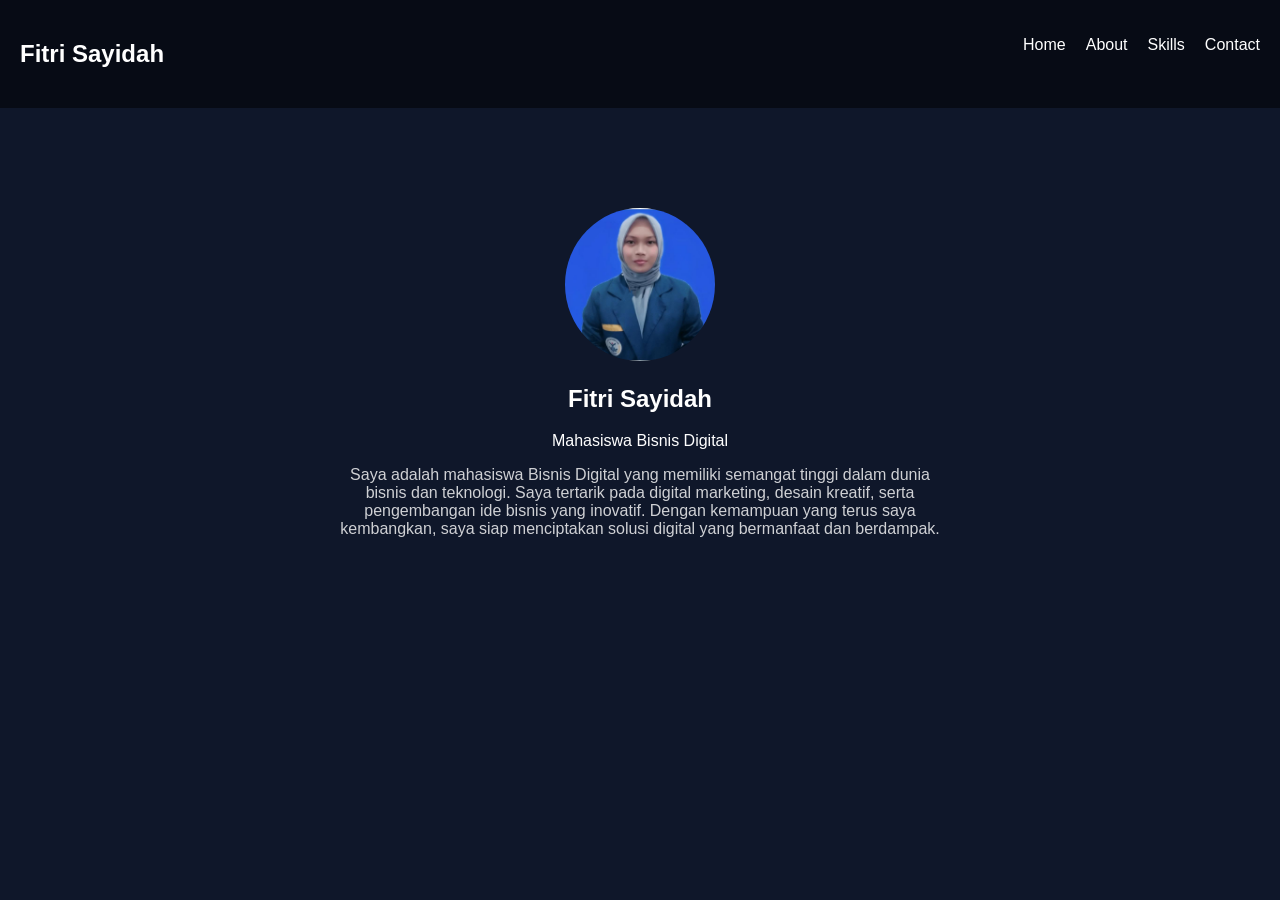
==== index.html @ 91005c99 "Add author description in index.html Added an additional description paragraph about the author." ====
<!DOCTYPE html>
<html lang="id">
<head>
<meta charset="UTF-8">
<title>Home - Fitri</title>
<link rel="stylesheet" href="style.css">
</head>

<body class="fade-in">

<nav>
  <h2>Fitri Sayidah</h2>
  <ul>
    <li><a href="index.html">Home</a></li>
    <li><a href="about.html">About</a></li>
    <li><a href="skills.html">Skills</a></li>
    <li><a href="contact.html">Contact</a></li>
  </ul>
</nav>

<section class="hero">
  <img src="foto1.jpeg">
  <h1>Fitri Sayidah</h1>
  <p>Mahasiswa Bisnis Digital</p>

  <!-- DESKRIPSI TAMBAHAN -->
  <p style="max-width:600px; margin:auto; margin-top:15px; font-size:16px; opacity:0.8;">
    Saya adalah mahasiswa Bisnis Digital yang memiliki semangat tinggi dalam dunia bisnis dan teknologi. 
    Saya tertarik pada digital marketing, desain kreatif, serta pengembangan ide bisnis yang inovatif. 
    Dengan kemampuan yang terus saya kembangkan, saya siap menciptakan solusi digital yang bermanfaat dan berdampak.
  </p>

</section>

</body>
</html>
---- style.css ----
body {
  margin: 0;
  font-family: Arial;
  background: #0f172a;
  color: white;
}

/* NAVBAR */
nav {
  display: flex;
  justify-content: space-between;
  padding: 20px;
  background: rgba(0,0,0,0.5);
}

nav ul {
  display: flex;
  gap: 20px;
  list-style: none;
}

nav a {
  color: white;
  text-decoration: none;
}

nav a:hover {
  color: #60a5fa;
}

/* HERO */
.hero {
  text-align: center;
  padding: 100px;
}

.hero img {
  width: 150px;
  border-radius: 50%;
}

/* CARD */
.card {
  background: rgba(255,255,255,0.05);
  padding: 20px;
  margin: 10px;
  border-radius: 10px;
}

/* ANIMASI HALAMAN */
.fade-in {
  animation: fade 0.8s ease-in;
}

@keyframes fade {
  from {
    opacity: 0;
    transform: translateY(20px);
  }
  to {
    opacity: 1;
    transform: translateY(0);
  }
}
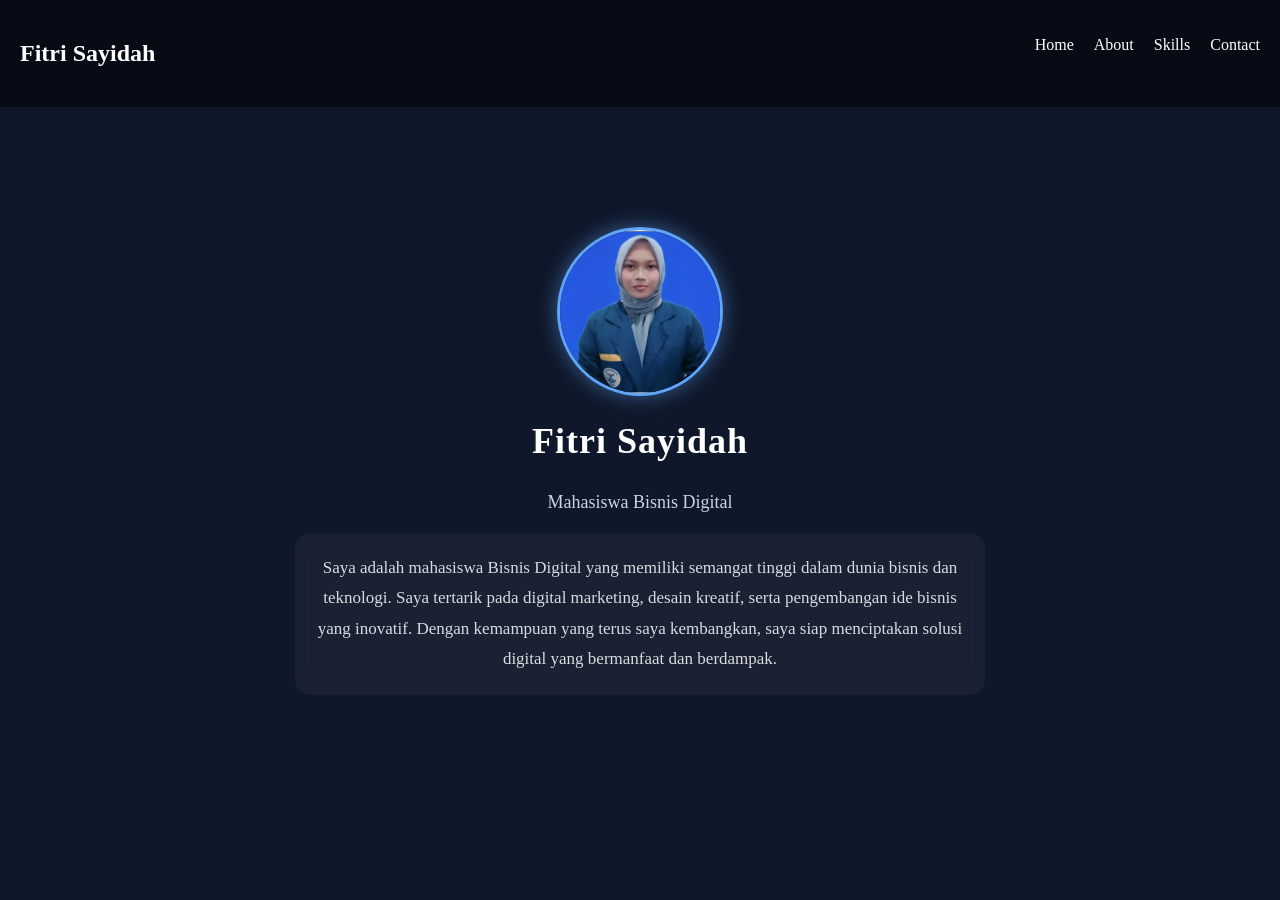
==== commit 2f4ab60c: "Update index.html" ====
--- a/index.html
+++ b/index.html
@@ -3,7 +3,52 @@
 <head>
 <meta charset="UTF-8">
 <title>Home - Fitri</title>
+
 <link rel="stylesheet" href="style.css">
+
+<style>
+body {
+  font-family: "Times New Roman", serif;
+}
+
+/* HERO */
+.hero {
+  text-align: center;
+  padding: 120px 20px;
+}
+
+.hero img {
+  width: 160px;
+  border-radius: 50%;
+  border: 3px solid #60a5fa;
+  box-shadow: 0 0 20px rgba(96,165,250,0.5);
+}
+
+.hero h1 {
+  margin-top: 20px;
+  font-size: 36px;
+  letter-spacing: 1px;
+}
+
+.hero p {
+  font-size: 18px;
+  color: #cbd5e1;
+}
+
+/* DESKRIPSI */
+.desc {
+  max-width: 650px;
+  margin: 20px auto;
+  font-size: 17px;
+  line-height: 1.8;
+  opacity: 0.85;
+  background: rgba(255,255,255,0.05);
+  padding: 20px;
+  border-radius: 15px;
+  backdrop-filter: blur(10px);
+}
+</style>
+
 </head>
 
 <body class="fade-in">
@@ -23,12 +68,12 @@
   <h1>Fitri Sayidah</h1>
   <p>Mahasiswa Bisnis Digital</p>
 
-  <!-- DESKRIPSI TAMBAHAN -->
-  <p style="max-width:600px; margin:auto; margin-top:15px; font-size:16px; opacity:0.8;">
+  <!-- DESKRIPSI -->
+  <div class="desc">
     Saya adalah mahasiswa Bisnis Digital yang memiliki semangat tinggi dalam dunia bisnis dan teknologi. 
     Saya tertarik pada digital marketing, desain kreatif, serta pengembangan ide bisnis yang inovatif. 
     Dengan kemampuan yang terus saya kembangkan, saya siap menciptakan solusi digital yang bermanfaat dan berdampak.
-  </p>
+  </div>
 
 </section>
 
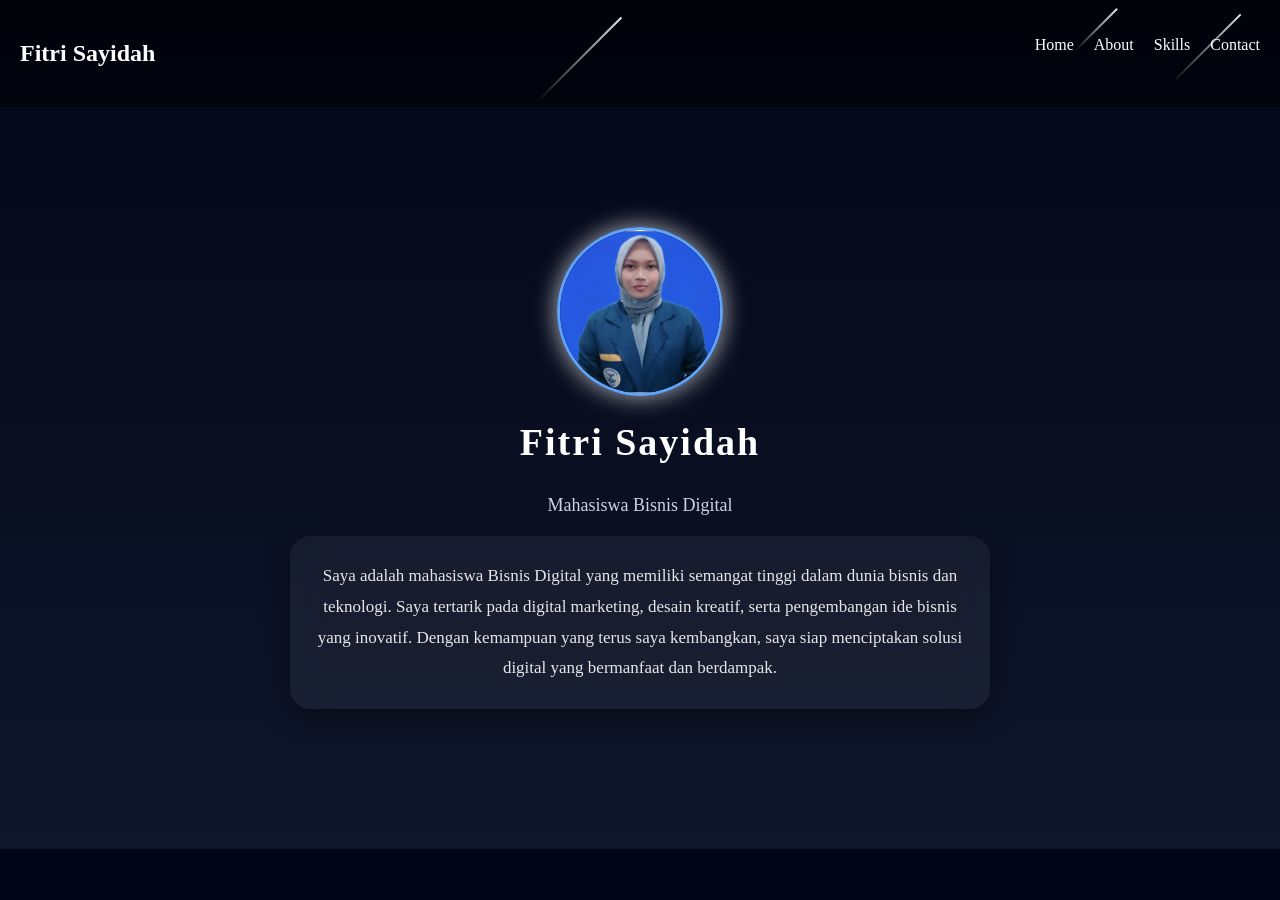
==== commit f399df5f: "Update index.html" ====
--- a/index.html
+++ b/index.html
@@ -9,25 +9,62 @@
 <style>
 body {
   font-family: "Times New Roman", serif;
+  background: linear-gradient(to bottom, #020617, #0f172a);
+  overflow-x: hidden;
+}
+
+/* CONTAINER BINTANG */
+.stars {
+  position: fixed;
+  width: 100%;
+  height: 100%;
+  top: 0;
+  left: 0;
+  pointer-events: none;
+}
+
+/* BINTANG */
+.star {
+  position: absolute;
+  width: 2px;
+  height: 100px;
+  background: linear-gradient(white, transparent);
+  opacity: 0.9;
+  transform: rotate(45deg);
+  animation: fall linear infinite;
+}
+
+/* ANIMASI */
+@keyframes fall {
+  0% {
+    transform: translateY(-100px) translateX(0) rotate(45deg);
+    opacity: 1;
+  }
+  100% {
+    transform: translateY(900px) translateX(300px) rotate(45deg);
+    opacity: 0;
+  }
 }
 
 /* HERO */
 .hero {
   text-align: center;
   padding: 120px 20px;
+  position: relative;
+  z-index: 2;
 }
 
 .hero img {
   width: 160px;
   border-radius: 50%;
   border: 3px solid #60a5fa;
-  box-shadow: 0 0 20px rgba(96,165,250,0.5);
+  box-shadow: 0 0 25px rgba(255,255,255,0.7);
 }
 
 .hero h1 {
   margin-top: 20px;
-  font-size: 36px;
-  letter-spacing: 1px;
+  font-size: 38px;
+  letter-spacing: 2px;
 }
 
 .hero p {
@@ -41,17 +78,21 @@
   margin: 20px auto;
   font-size: 17px;
   line-height: 1.8;
-  opacity: 0.85;
-  background: rgba(255,255,255,0.05);
-  padding: 20px;
-  border-radius: 15px;
-  backdrop-filter: blur(10px);
+  opacity: 0.9;
+  background: rgba(255,255,255,0.06);
+  padding: 25px;
+  border-radius: 20px;
+  backdrop-filter: blur(12px);
+  box-shadow: 0 10px 30px rgba(0,0,0,0.4);
 }
 </style>
 
 </head>
 
 <body class="fade-in">
+
+<!-- BINTANG -->
+<div class="stars" id="stars"></div>
 
 <nav>
   <h2>Fitri Sayidah</h2>
@@ -68,14 +109,41 @@
   <h1>Fitri Sayidah</h1>
   <p>Mahasiswa Bisnis Digital</p>
 
-  <!-- DESKRIPSI -->
   <div class="desc">
     Saya adalah mahasiswa Bisnis Digital yang memiliki semangat tinggi dalam dunia bisnis dan teknologi. 
     Saya tertarik pada digital marketing, desain kreatif, serta pengembangan ide bisnis yang inovatif. 
     Dengan kemampuan yang terus saya kembangkan, saya siap menciptakan solusi digital yang bermanfaat dan berdampak.
   </div>
+</section>
 
-</section>
+<!-- SCRIPT BINTANG RANDOM -->
+<script>
+const starsContainer = document.getElementById("stars");
+
+function createStar() {
+  const star = document.createElement("div");
+  star.classList.add("star");
+
+  // posisi random
+  star.style.left = Math.random() * window.innerWidth + "px";
+
+  // durasi random
+  star.style.animationDuration = (Math.random() * 3 + 2) + "s";
+
+  // ukuran random
+  star.style.height = (Math.random() * 80 + 50) + "px";
+
+  starsContainer.appendChild(star);
+
+  // hapus setelah animasi
+  setTimeout(() => {
+    star.remove();
+  }, 5000);
+}
+
+// buat bintang terus menerus
+setInterval(createStar, 300);
+</script>
 
 </body>
 </html>
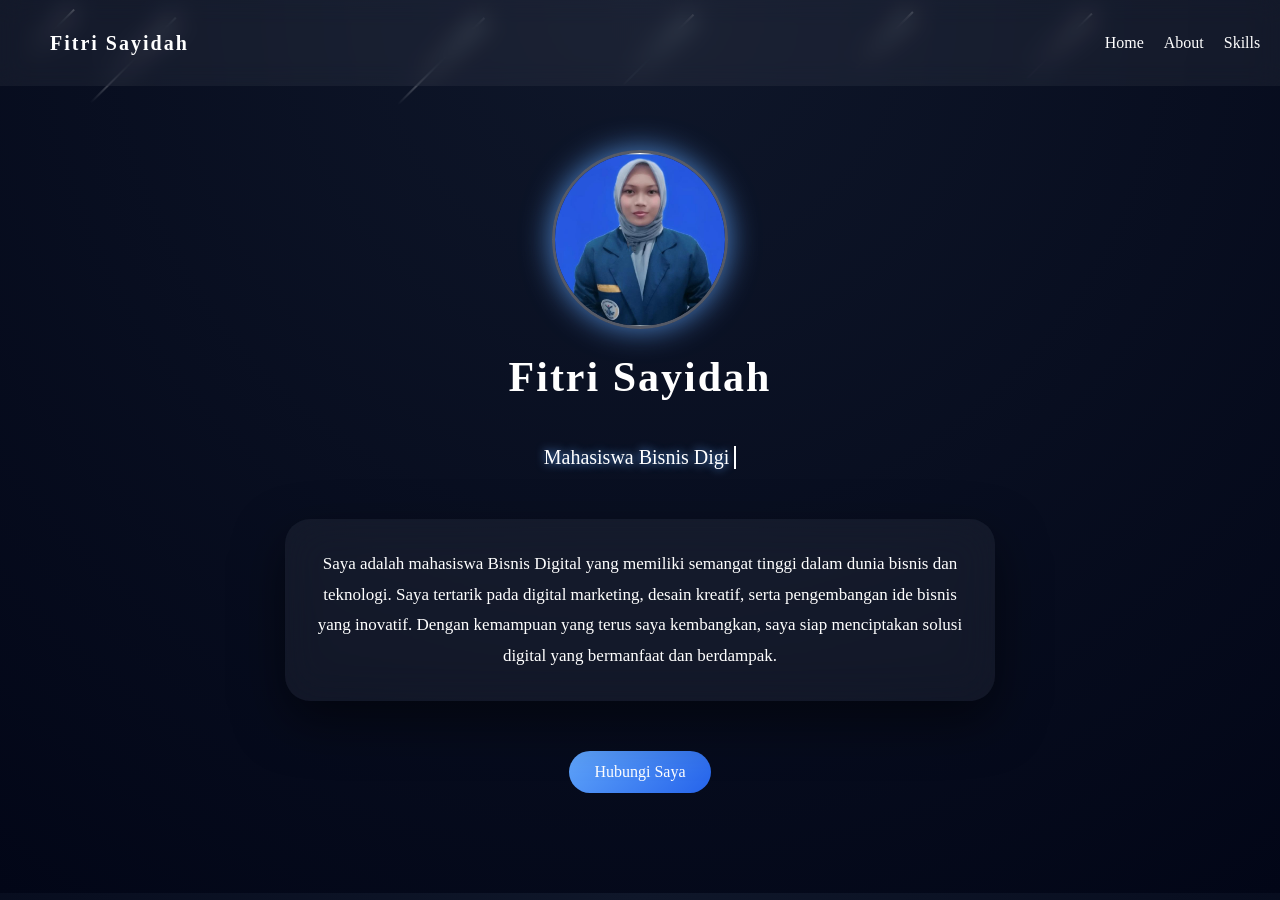
==== commit 54834a1e: "Refactor styles and add typing effect to hero section" ====
--- a/index.html
+++ b/index.html
@@ -9,81 +9,150 @@
 <style>
 body {
   font-family: "Times New Roman", serif;
-  background: linear-gradient(to bottom, #020617, #0f172a);
+  background: radial-gradient(circle at top, #0f172a, #020617);
   overflow-x: hidden;
-}
-
-/* CONTAINER BINTANG */
+  color: white;
+}
+
+/* NAVBAR APPLE STYLE */
+nav {
+  position: fixed;
+  width: 100%;
+  top: 0;
+  left: 0;
+  padding: 15px 50px;
+  display: flex;
+  justify-content: space-between;
+  align-items: center;
+  background: rgba(255,255,255,0.05);
+  backdrop-filter: blur(12px);
+  z-index: 999;
+}
+
+nav h2 {
+  font-size: 20px;
+  letter-spacing: 2px;
+}
+
+nav ul {
+  display: flex;
+  gap: 20px;
+  list-style: none;
+}
+
+nav a {
+  color: white;
+  text-decoration: none;
+  transition: 0.3s;
+}
+
+nav a:hover {
+  color: #60a5fa;
+}
+
+/* BINTANG */
 .stars {
   position: fixed;
   width: 100%;
   height: 100%;
-  top: 0;
-  left: 0;
   pointer-events: none;
 }
 
-/* BINTANG */
 .star {
   position: absolute;
   width: 2px;
   height: 100px;
   background: linear-gradient(white, transparent);
-  opacity: 0.9;
   transform: rotate(45deg);
   animation: fall linear infinite;
 }
 
-/* ANIMASI */
 @keyframes fall {
-  0% {
-    transform: translateY(-100px) translateX(0) rotate(45deg);
-    opacity: 1;
-  }
-  100% {
-    transform: translateY(900px) translateX(300px) rotate(45deg);
-    opacity: 0;
-  }
+  0% { transform: translateY(-100px) translateX(0) rotate(45deg); opacity:1;}
+  100% { transform: translateY(900px) translateX(300px) rotate(45deg); opacity:0;}
 }
 
 /* HERO */
 .hero {
   text-align: center;
-  padding: 120px 20px;
-  position: relative;
-  z-index: 2;
+  padding-top: 150px;
 }
 
 .hero img {
-  width: 160px;
+  width: 170px;
   border-radius: 50%;
-  border: 3px solid #60a5fa;
-  box-shadow: 0 0 25px rgba(255,255,255,0.7);
+  border: 3px solid rgba(255,255,255,0.3);
+  box-shadow: 0 0 30px rgba(96,165,250,0.8);
+  transition: 0.4s;
+}
+
+.hero img:hover {
+  transform: scale(1.05);
 }
 
 .hero h1 {
   margin-top: 20px;
-  font-size: 38px;
+  font-size: 42px;
   letter-spacing: 2px;
 }
 
-.hero p {
-  font-size: 18px;
-  color: #cbd5e1;
-}
-
-/* DESKRIPSI */
+/* TEXT KETIK */
+#typing {
+  font-size: 20px;
+  margin-top: 10px;
+  border-right: 2px solid white;
+  display: inline-block;
+  padding-right: 5px;
+  animation: blink 0.7s infinite;
+  text-shadow: 0 0 10px #60a5fa;
+}
+
+@keyframes blink {
+  50% { border-color: transparent; }
+}
+
+/* DESKRIPSI GLASS */
 .desc {
   max-width: 650px;
-  margin: 20px auto;
+  margin: 30px auto;
   font-size: 17px;
   line-height: 1.8;
-  opacity: 0.9;
-  background: rgba(255,255,255,0.06);
-  padding: 25px;
-  border-radius: 20px;
-  backdrop-filter: blur(12px);
-  box-shadow: 0 10px 30px rgba(0,0,0,0.4);
+  background: rgba(255,255,255,0.05);
+  padding: 30px;
+  border-radius: 25px;
+  backdrop-filter: blur(20px);
+  box-shadow: 0 20px 50px rgba(0,0,0,0.5);
+  transition: 0.4s;
+}
+
+.desc:hover {
+  transform: translateY(-5px);
+}
+
+/* BUTTON */
+.btn {
+  display: inline-block;
+  margin-top: 20px;
+  padding: 12px 25px;
+  border-radius: 30px;
+  background: linear-gradient(135deg, #60a5fa, #2563eb);
+  color: white;
+  text-decoration: none;
+  transition: 0.3s;
+}
+
+.btn:hover {
+  transform: scale(1.1);
+}
+
+/* ANIMASI MASUK */
+.fade-in {
+  animation: fade 1.2s ease-in;
+}
+
+@keyframes fade {
+  from { opacity:0; transform:translateY(40px);}
+  to { opacity:1; transform:translateY(0);}
 }
 </style>
 
@@ -107,16 +176,20 @@
 <section class="hero">
   <img src="foto1.jpeg">
   <h1>Fitri Sayidah</h1>
-  <p>Mahasiswa Bisnis Digital</p>
+
+  <!-- TEXT KETIK -->
+  <p id="typing"></p>
 
   <div class="desc">
     Saya adalah mahasiswa Bisnis Digital yang memiliki semangat tinggi dalam dunia bisnis dan teknologi. 
     Saya tertarik pada digital marketing, desain kreatif, serta pengembangan ide bisnis yang inovatif. 
     Dengan kemampuan yang terus saya kembangkan, saya siap menciptakan solusi digital yang bermanfaat dan berdampak.
   </div>
+
+  <a href="contact.html" class="btn">Hubungi Saya</a>
 </section>
 
-<!-- SCRIPT BINTANG RANDOM -->
+<!-- SCRIPT BINTANG -->
 <script>
 const starsContainer = document.getElementById("stars");
 
@@ -124,25 +197,54 @@
   const star = document.createElement("div");
   star.classList.add("star");
 
-  // posisi random
   star.style.left = Math.random() * window.innerWidth + "px";
-
-  // durasi random
   star.style.animationDuration = (Math.random() * 3 + 2) + "s";
-
-  // ukuran random
   star.style.height = (Math.random() * 80 + 50) + "px";
 
   starsContainer.appendChild(star);
 
-  // hapus setelah animasi
-  setTimeout(() => {
-    star.remove();
-  }, 5000);
-}
-
-// buat bintang terus menerus
-setInterval(createStar, 300);
+  setTimeout(() => { star.remove(); }, 5000);
+}
+
+setInterval(createStar, 200);
+</script>
+
+<!-- SCRIPT TYPING -->
+<script>
+const texts = [
+  "Mahasiswa Bisnis Digital 💻",
+  "Kreatif & Inovatif 🎨",
+  "Public Speaker 🎤",
+  "Siap Berkarya 🚀"
+];
+
+let count = 0;
+let index = 0;
+let currentText = "";
+let letter = "";
+
+function type() {
+  if (count === texts.length) {
+    count = 0;
+  }
+
+  currentText = texts[count];
+  letter = currentText.slice(0, ++index);
+
+  document.getElementById("typing").textContent = letter;
+
+  if (letter.length === currentText.length) {
+    setTimeout(() => {
+      index = 0;
+      count++;
+      setTimeout(type, 300);
+    }, 1500);
+  } else {
+    setTimeout(type, 60);
+  }
+}
+
+type();
 </script>
 
 </body>
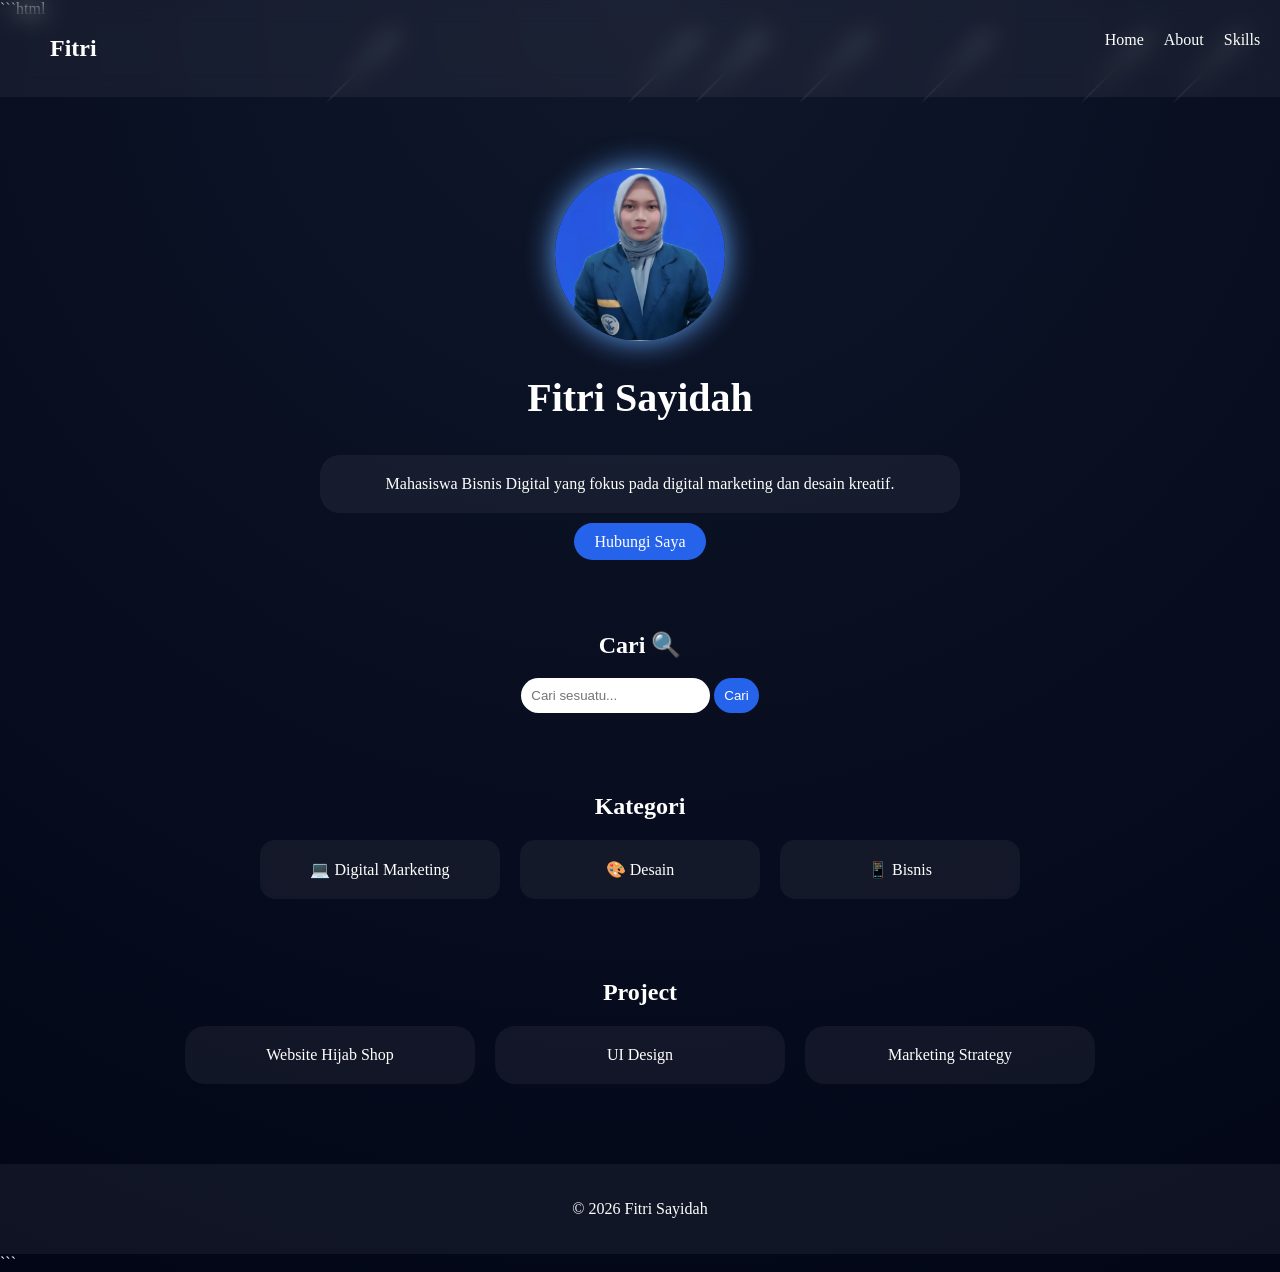
==== commit f08c3014: "Update index.html" ====
--- a/index.html
+++ b/index.html
@@ -1,10 +1,10 @@
+```html
 <!DOCTYPE html>
 <html lang="id">
 <head>
 <meta charset="UTF-8">
-<title>Home - Fitri</title>
-
-<link rel="stylesheet" href="style.css">
+<meta name="viewport" content="width=device-width, initial-scale=1.0">
+<title>Fitri Sayidah</title>
 
 <style>
 body {
@@ -12,28 +12,22 @@
   background: radial-gradient(circle at top, #0f172a, #020617);
   overflow-x: hidden;
   color: white;
-}
-
-/* NAVBAR APPLE STYLE */
+  margin: 0;
+}
+
+/* NAVBAR */
 nav {
   position: fixed;
   width: 100%;
   top: 0;
-  left: 0;
   padding: 15px 50px;
   display: flex;
   justify-content: space-between;
-  align-items: center;
   background: rgba(255,255,255,0.05);
   backdrop-filter: blur(12px);
   z-index: 999;
 }
 
-nav h2 {
-  font-size: 20px;
-  letter-spacing: 2px;
-}
-
 nav ul {
   display: flex;
   gap: 20px;
@@ -43,11 +37,6 @@
 nav a {
   color: white;
   text-decoration: none;
-  transition: 0.3s;
-}
-
-nav a:hover {
-  color: #60a5fa;
 }
 
 /* BINTANG */
@@ -55,7 +44,6 @@
   position: fixed;
   width: 100%;
   height: 100%;
-  pointer-events: none;
 }
 
 .star {
@@ -68,8 +56,8 @@
 }
 
 @keyframes fall {
-  0% { transform: translateY(-100px) translateX(0) rotate(45deg); opacity:1;}
-  100% { transform: translateY(900px) translateX(300px) rotate(45deg); opacity:0;}
+  0% { transform: translateY(-100px) translateX(0); opacity:1;}
+  100% { transform: translateY(900px) translateX(300px); opacity:0;}
 }
 
 /* HERO */
@@ -81,171 +69,186 @@
 .hero img {
   width: 170px;
   border-radius: 50%;
-  border: 3px solid rgba(255,255,255,0.3);
-  box-shadow: 0 0 30px rgba(96,165,250,0.8);
-  transition: 0.4s;
-}
-
-.hero img:hover {
-  transform: scale(1.05);
+  box-shadow: 0 0 30px #60a5fa;
 }
 
 .hero h1 {
-  margin-top: 20px;
-  font-size: 42px;
-  letter-spacing: 2px;
-}
-
-/* TEXT KETIK */
+  font-size: 40px;
+}
+
 #typing {
   font-size: 20px;
-  margin-top: 10px;
   border-right: 2px solid white;
-  display: inline-block;
-  padding-right: 5px;
-  animation: blink 0.7s infinite;
-  text-shadow: 0 0 10px #60a5fa;
-}
-
-@keyframes blink {
-  50% { border-color: transparent; }
-}
-
-/* DESKRIPSI GLASS */
+}
+
+/* DESC */
 .desc {
-  max-width: 650px;
-  margin: 30px auto;
-  font-size: 17px;
-  line-height: 1.8;
-  background: rgba(255,255,255,0.05);
-  padding: 30px;
-  border-radius: 25px;
-  backdrop-filter: blur(20px);
-  box-shadow: 0 20px 50px rgba(0,0,0,0.5);
-  transition: 0.4s;
-}
-
-.desc:hover {
-  transform: translateY(-5px);
+  max-width: 600px;
+  margin: 20px auto;
+  background: rgba(255,255,255,0.05);
+  padding: 20px;
+  border-radius: 20px;
 }
 
 /* BUTTON */
 .btn {
-  display: inline-block;
-  margin-top: 20px;
-  padding: 12px 25px;
-  border-radius: 30px;
-  background: linear-gradient(135deg, #60a5fa, #2563eb);
+  padding: 10px 20px;
+  background: #2563eb;
+  border-radius: 20px;
   color: white;
   text-decoration: none;
-  transition: 0.3s;
-}
-
-.btn:hover {
-  transform: scale(1.1);
-}
-
-/* ANIMASI MASUK */
-.fade-in {
-  animation: fade 1.2s ease-in;
-}
-
-@keyframes fade {
-  from { opacity:0; transform:translateY(40px);}
-  to { opacity:1; transform:translateY(0);}
+}
+
+/* SEARCH */
+.search-box {
+  text-align: center;
+  margin-top: 80px;
+}
+
+.search-box input {
+  padding: 10px;
+  border-radius: 20px;
+  border: none;
+}
+
+.search-box button {
+  padding: 10px;
+  border-radius: 20px;
+  border: none;
+  background: #2563eb;
+  color: white;
+}
+
+/* CATEGORY */
+.categories {
+  text-align: center;
+  margin-top: 80px;
+}
+
+.cat-grid {
+  display: flex;
+  justify-content: center;
+  gap: 20px;
+  flex-wrap: wrap;
+}
+
+.cat-card {
+  background: rgba(255,255,255,0.05);
+  padding: 20px;
+  border-radius: 15px;
+  width: 200px;
+}
+
+/* PORTFOLIO */
+.portfolio {
+  text-align: center;
+  margin-top: 80px;
+}
+
+.portfolio-grid {
+  display: flex;
+  gap: 20px;
+  justify-content: center;
+  flex-wrap: wrap;
+}
+
+.card {
+  width: 250px;
+  padding: 20px;
+  border-radius: 20px;
+  background: rgba(255,255,255,0.05);
+}
+
+/* FOOTER */
+footer {
+  margin-top: 80px;
+  padding: 20px;
+  text-align: center;
+  background: rgba(255,255,255,0.05);
 }
 </style>
-
 </head>
 
-<body class="fade-in">
-
-<!-- BINTANG -->
+<body>
+
 <div class="stars" id="stars"></div>
 
 <nav>
-  <h2>Fitri Sayidah</h2>
+  <h2>Fitri</h2>
   <ul>
-    <li><a href="index.html">Home</a></li>
-    <li><a href="about.html">About</a></li>
-    <li><a href="skills.html">Skills</a></li>
-    <li><a href="contact.html">Contact</a></li>
+    <li><a href="#">Home</a></li>
+    <li><a href="#">About</a></li>
+    <li><a href="#">Skills</a></li>
+    <li><a href="#">Contact</a></li>
   </ul>
 </nav>
 
+<!-- HERO -->
 <section class="hero">
   <img src="foto1.jpeg">
   <h1>Fitri Sayidah</h1>
-
-  <!-- TEXT KETIK -->
   <p id="typing"></p>
 
   <div class="desc">
-    Saya adalah mahasiswa Bisnis Digital yang memiliki semangat tinggi dalam dunia bisnis dan teknologi. 
-    Saya tertarik pada digital marketing, desain kreatif, serta pengembangan ide bisnis yang inovatif. 
-    Dengan kemampuan yang terus saya kembangkan, saya siap menciptakan solusi digital yang bermanfaat dan berdampak.
+    Mahasiswa Bisnis Digital yang fokus pada digital marketing dan desain kreatif.
   </div>
 
-  <a href="contact.html" class="btn">Hubungi Saya</a>
-</section>
-
-<!-- SCRIPT BINTANG -->
+  <a href="#" class="btn">Hubungi Saya</a>
+</section>
+
+<!-- SEARCH -->
+<section class="search-box">
+  <h2>Cari 🔍</h2>
+  <input type="text" placeholder="Cari sesuatu...">
+  <button>Cari</button>
+</section>
+
+<!-- CATEGORY -->
+<section class="categories">
+  <h2>Kategori</h2>
+  <div class="cat-grid">
+    <div class="cat-card">💻 Digital Marketing</div>
+    <div class="cat-card">🎨 Desain</div>
+    <div class="cat-card">📱 Bisnis</div>
+  </div>
+</section>
+
+<!-- PORTFOLIO -->
+<section class="portfolio">
+  <h2>Project</h2>
+  <div class="portfolio-grid">
+    <div class="card">Website Hijab Shop</div>
+    <div class="card">UI Design</div>
+    <div class="card">Marketing Strategy</div>
+  </div>
+</section>
+
+<footer>
+  <p>© 2026 Fitri Sayidah</p>
+</footer>
+
 <script>
-const starsContainer = document.getElementById("stars");
-
-function createStar() {
+/* BINTANG */
+setInterval(() => {
   const star = document.createElement("div");
   star.classList.add("star");
-
-  star.style.left = Math.random() * window.innerWidth + "px";
-  star.style.animationDuration = (Math.random() * 3 + 2) + "s";
-  star.style.height = (Math.random() * 80 + 50) + "px";
-
-  starsContainer.appendChild(star);
-
-  setTimeout(() => { star.remove(); }, 5000);
-}
-
-setInterval(createStar, 200);
-</script>
-
-<!-- SCRIPT TYPING -->
-<script>
-const texts = [
-  "Mahasiswa Bisnis Digital 💻",
-  "Kreatif & Inovatif 🎨",
-  "Public Speaker 🎤",
-  "Siap Berkarya 🚀"
-];
-
-let count = 0;
-let index = 0;
-let currentText = "";
-let letter = "";
-
-function type() {
-  if (count === texts.length) {
-    count = 0;
-  }
-
-  currentText = texts[count];
-  letter = currentText.slice(0, ++index);
-
-  document.getElementById("typing").textContent = letter;
-
-  if (letter.length === currentText.length) {
-    setTimeout(() => {
-      index = 0;
-      count++;
-      setTimeout(type, 300);
-    }, 1500);
-  } else {
-    setTimeout(type, 60);
-  }
-}
-
+  star.style.left = Math.random()*window.innerWidth+"px";
+  star.style.animationDuration = (Math.random()*3+2)+"s";
+  document.getElementById("stars").appendChild(star);
+  setTimeout(()=>star.remove(),5000);
+},200);
+
+/* TYPING */
+const texts = ["Mahasiswa 💻","Kreatif 🎨","Inovatif 🚀"];
+let i=0,j=0;
+function type(){
+  document.getElementById("typing").textContent=texts[i].slice(0,j++);
+  if(j>texts[i].length){j=0;i=(i+1)%texts.length;}
+  setTimeout(type,100);
+}
 type();
 </script>
 
 </body>
 </html>
+```
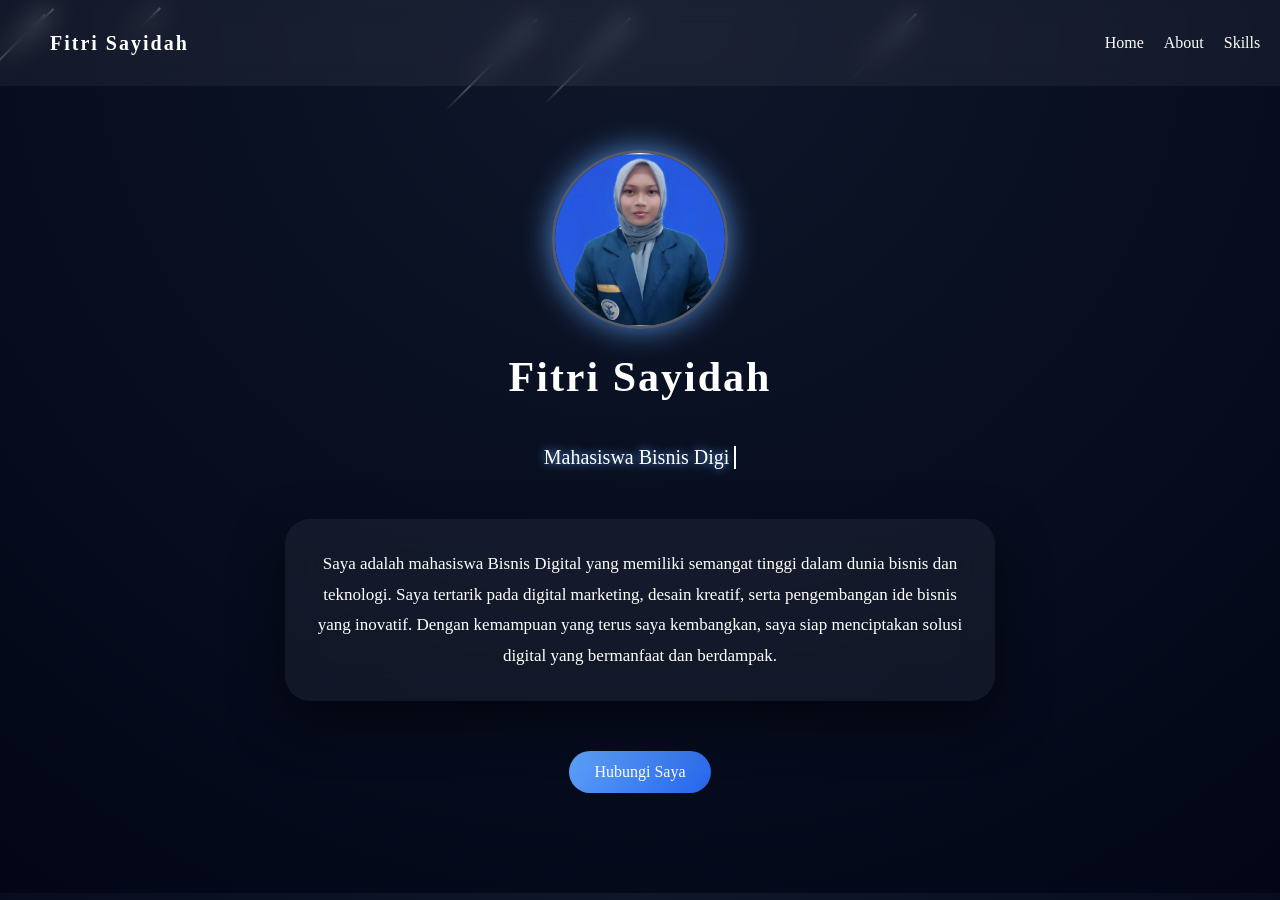
==== commit c6b0a51a: "Update index.html" ====
--- a/index.html
+++ b/index.html
@@ -1,254 +1 @@
-```html
-<!DOCTYPE html>
-<html lang="id">
-<head>
-<meta charset="UTF-8">
-<meta name="viewport" content="width=device-width, initial-scale=1.0">
-<title>Fitri Sayidah</title>
-
-<style>
-body {
-  font-family: "Times New Roman", serif;
-  background: radial-gradient(circle at top, #0f172a, #020617);
-  overflow-x: hidden;
-  color: white;
-  margin: 0;
-}
-
-/* NAVBAR */
-nav {
-  position: fixed;
-  width: 100%;
-  top: 0;
-  padding: 15px 50px;
-  display: flex;
-  justify-content: space-between;
-  background: rgba(255,255,255,0.05);
-  backdrop-filter: blur(12px);
-  z-index: 999;
-}
-
-nav ul {
-  display: flex;
-  gap: 20px;
-  list-style: none;
-}
-
-nav a {
-  color: white;
-  text-decoration: none;
-}
-
-/* BINTANG */
-.stars {
-  position: fixed;
-  width: 100%;
-  height: 100%;
-}
-
-.star {
-  position: absolute;
-  width: 2px;
-  height: 100px;
-  background: linear-gradient(white, transparent);
-  transform: rotate(45deg);
-  animation: fall linear infinite;
-}
-
-@keyframes fall {
-  0% { transform: translateY(-100px) translateX(0); opacity:1;}
-  100% { transform: translateY(900px) translateX(300px); opacity:0;}
-}
-
-/* HERO */
-.hero {
-  text-align: center;
-  padding-top: 150px;
-}
-
-.hero img {
-  width: 170px;
-  border-radius: 50%;
-  box-shadow: 0 0 30px #60a5fa;
-}
-
-.hero h1 {
-  font-size: 40px;
-}
-
-#typing {
-  font-size: 20px;
-  border-right: 2px solid white;
-}
-
-/* DESC */
-.desc {
-  max-width: 600px;
-  margin: 20px auto;
-  background: rgba(255,255,255,0.05);
-  padding: 20px;
-  border-radius: 20px;
-}
-
-/* BUTTON */
-.btn {
-  padding: 10px 20px;
-  background: #2563eb;
-  border-radius: 20px;
-  color: white;
-  text-decoration: none;
-}
-
-/* SEARCH */
-.search-box {
-  text-align: center;
-  margin-top: 80px;
-}
-
-.search-box input {
-  padding: 10px;
-  border-radius: 20px;
-  border: none;
-}
-
-.search-box button {
-  padding: 10px;
-  border-radius: 20px;
-  border: none;
-  background: #2563eb;
-  color: white;
-}
-
-/* CATEGORY */
-.categories {
-  text-align: center;
-  margin-top: 80px;
-}
-
-.cat-grid {
-  display: flex;
-  justify-content: center;
-  gap: 20px;
-  flex-wrap: wrap;
-}
-
-.cat-card {
-  background: rgba(255,255,255,0.05);
-  padding: 20px;
-  border-radius: 15px;
-  width: 200px;
-}
-
-/* PORTFOLIO */
-.portfolio {
-  text-align: center;
-  margin-top: 80px;
-}
-
-.portfolio-grid {
-  display: flex;
-  gap: 20px;
-  justify-content: center;
-  flex-wrap: wrap;
-}
-
-.card {
-  width: 250px;
-  padding: 20px;
-  border-radius: 20px;
-  background: rgba(255,255,255,0.05);
-}
-
-/* FOOTER */
-footer {
-  margin-top: 80px;
-  padding: 20px;
-  text-align: center;
-  background: rgba(255,255,255,0.05);
-}
-</style>
-</head>
-
-<body>
-
-<div class="stars" id="stars"></div>
-
-<nav>
-  <h2>Fitri</h2>
-  <ul>
-    <li><a href="#">Home</a></li>
-    <li><a href="#">About</a></li>
-    <li><a href="#">Skills</a></li>
-    <li><a href="#">Contact</a></li>
-  </ul>
-</nav>
-
-<!-- HERO -->
-<section class="hero">
-  <img src="foto1.jpeg">
-  <h1>Fitri Sayidah</h1>
-  <p id="typing"></p>
-
-  <div class="desc">
-    Mahasiswa Bisnis Digital yang fokus pada digital marketing dan desain kreatif.
-  </div>
-
-  <a href="#" class="btn">Hubungi Saya</a>
-</section>
-
-<!-- SEARCH -->
-<section class="search-box">
-  <h2>Cari 🔍</h2>
-  <input type="text" placeholder="Cari sesuatu...">
-  <button>Cari</button>
-</section>
-
-<!-- CATEGORY -->
-<section class="categories">
-  <h2>Kategori</h2>
-  <div class="cat-grid">
-    <div class="cat-card">💻 Digital Marketing</div>
-    <div class="cat-card">🎨 Desain</div>
-    <div class="cat-card">📱 Bisnis</div>
-  </div>
-</section>
-
-<!-- PORTFOLIO -->
-<section class="portfolio">
-  <h2>Project</h2>
-  <div class="portfolio-grid">
-    <div class="card">Website Hijab Shop</div>
-    <div class="card">UI Design</div>
-    <div class="card">Marketing Strategy</div>
-  </div>
-</section>
-
-<footer>
-  <p>© 2026 Fitri Sayidah</p>
-</footer>
-
-<script>
-/* BINTANG */
-setInterval(() => {
-  const star = document.createElement("div");
-  star.classList.add("star");
-  star.style.left = Math.random()*window.innerWidth+"px";
-  star.style.animationDuration = (Math.random()*3+2)+"s";
-  document.getElementById("stars").appendChild(star);
-  setTimeout(()=>star.remove(),5000);
-},200);
-
-/* TYPING */
-const texts = ["Mahasiswa 💻","Kreatif 🎨","Inovatif 🚀"];
-let i=0,j=0;
-function type(){
-  document.getElementById("typing").textContent=texts[i].slice(0,j++);
-  if(j>texts[i].length){j=0;i=(i+1)%texts.length;}
-  setTimeout(type,100);
-}
-type();
-</script>
-
-</body>
-</html>
-```
+<!DOCTYPE html> <html lang="id"> <head> <meta charset="UTF-8"> <title>Home - Fitri</title> <link rel="stylesheet" href="style.css"> <style> body { font-family: "Times New Roman", serif; background: radial-gradient(circle at top, #0f172a, #020617); overflow-x: hidden; color: white; } /* NAVBAR APPLE STYLE */ nav { position: fixed; width: 100%; top: 0; left: 0; padding: 15px 50px; display: flex; justify-content: space-between; align-items: center; background: rgba(255,255,255,0.05); backdrop-filter: blur(12px); z-index: 999; } nav h2 { font-size: 20px; letter-spacing: 2px; } nav ul { display: flex; gap: 20px; list-style: none; } nav a { color: white; text-decoration: none; transition: 0.3s; } nav a:hover { color: #60a5fa; } /* BINTANG */ .stars { position: fixed; width: 100%; height: 100%; pointer-events: none; } .star { position: absolute; width: 2px; height: 100px; background: linear-gradient(white, transparent); transform: rotate(45deg); animation: fall linear infinite; } @keyframes fall { 0% { transform: translateY(-100px) translateX(0) rotate(45deg); opacity:1;} 100% { transform: translateY(900px) translateX(300px) rotate(45deg); opacity:0;} } /* HERO */ .hero { text-align: center; padding-top: 150px; } .hero img { width: 170px; border-radius: 50%; border: 3px solid rgba(255,255,255,0.3); box-shadow: 0 0 30px rgba(96,165,250,0.8); transition: 0.4s; } .hero img:hover { transform: scale(1.05); } .hero h1 { margin-top: 20px; font-size: 42px; letter-spacing: 2px; } /* TEXT KETIK */ #typing { font-size: 20px; margin-top: 10px; border-right: 2px solid white; display: inline-block; padding-right: 5px; animation: blink 0.7s infinite; text-shadow: 0 0 10px #60a5fa; } @keyframes blink { 50% { border-color: transparent; } } /* DESKRIPSI GLASS */ .desc { max-width: 650px; margin: 30px auto; font-size: 17px; line-height: 1.8; background: rgba(255,255,255,0.05); padding: 30px; border-radius: 25px; backdrop-filter: blur(20px); box-shadow: 0 20px 50px rgba(0,0,0,0.5); transition: 0.4s; } .desc:hover { transform: translateY(-5px); } /* BUTTON */ .btn { display: inline-block; margin-top: 20px; padding: 12px 25px; border-radius: 30px; background: linear-gradient(135deg, #60a5fa, #2563eb); color: white; text-decoration: none; transition: 0.3s; } .btn:hover { transform: scale(1.1); } /* ANIMASI MASUK */ .fade-in { animation: fade 1.2s ease-in; } @keyframes fade { from { opacity:0; transform:translateY(40px);} to { opacity:1; transform:translateY(0);} } </style> </head> <body class="fade-in"> <!-- BINTANG --> <div class="stars" id="stars"></div> <nav> <h2>Fitri Sayidah</h2> <ul> <li><a href="index.html">Home</a></li> <li><a href="about.html">About</a></li> <li><a href="skills.html">Skills</a></li> <li><a href="contact.html">Contact</a></li> </ul> </nav> <section class="hero"> <img src="foto1.jpeg"> <h1>Fitri Sayidah</h1> <!-- TEXT KETIK --> <p id="typing"></p> <div class="desc"> Saya adalah mahasiswa Bisnis Digital yang memiliki semangat tinggi dalam dunia bisnis dan teknologi. Saya tertarik pada digital marketing, desain kreatif, serta pengembangan ide bisnis yang inovatif. Dengan kemampuan yang terus saya kembangkan, saya siap menciptakan solusi digital yang bermanfaat dan berdampak. </div> <a href="contact.html" class="btn">Hubungi Saya</a> </section> <!-- SCRIPT BINTANG --> <script> const starsContainer = document.getElementById("stars"); function createStar() { const star = document.createElement("div"); star.classList.add("star"); star.style.left = Math.random() * window.innerWidth + "px"; star.style.animationDuration = (Math.random() * 3 + 2) + "s"; star.style.height = (Math.random() * 80 + 50) + "px"; starsContainer.appendChild(star); setTimeout(() => { star.remove(); }, 5000); } setInterval(createStar, 200); </script> <!-- SCRIPT TYPING --> <script> const texts = [ "Mahasiswa Bisnis Digital 💻", "Kreatif & Inovatif 🎨", "Public Speaker 🎤", "Siap Berkarya 🚀" ]; let count = 0; let index = 0; let currentText = ""; let letter = ""; function type() { if (count === texts.length) { count = 0; } currentText = texts[count]; letter = currentText.slice(0, ++index); document.getElementById("typing").textContent = letter; if (letter.length === currentText.length) { setTimeout(() => { index = 0; count++; setTimeout(type, 300); }, 1500); } else { setTimeout(type, 60); } } type(); </script> </body> </html>
--- a/style.css
+++ b/style.css
@@ -0,0 +1,64 @@
+body {
+  margin: 0;
+  font-family: Arial;
+  background: #0f172a;
+  color: white;
+}
+
+/* NAVBAR */
+nav {
+  display: flex;
+  justify-content: space-between;
+  padding: 20px;
+  background: rgba(0,0,0,0.5);
+}
+
+nav ul {
+  display: flex;
+  gap: 20px;
+  list-style: none;
+}
+
+nav a {
+  color: white;
+  text-decoration: none;
+}
+
+nav a:hover {
+  color: #60a5fa;
+}
+
+/* HERO */
+.hero {
+  text-align: center;
+  padding: 100px;
+}
+
+.hero img {
+  width: 150px;
+  border-radius: 50%;
+}
+
+/* CARD */
+.card {
+  background: rgba(255,255,255,0.05);
+  padding: 20px;
+  margin: 10px;
+  border-radius: 10px;
+}
+
+/* ANIMASI HALAMAN */
+.fade-in {
+  animation: fade 0.8s ease-in;
+}
+
+@keyframes fade {
+  from {
+    opacity: 0;
+    transform: translateY(20px);
+  }
+  to {
+    opacity: 1;
+    transform: translateY(0);
+  }
+}
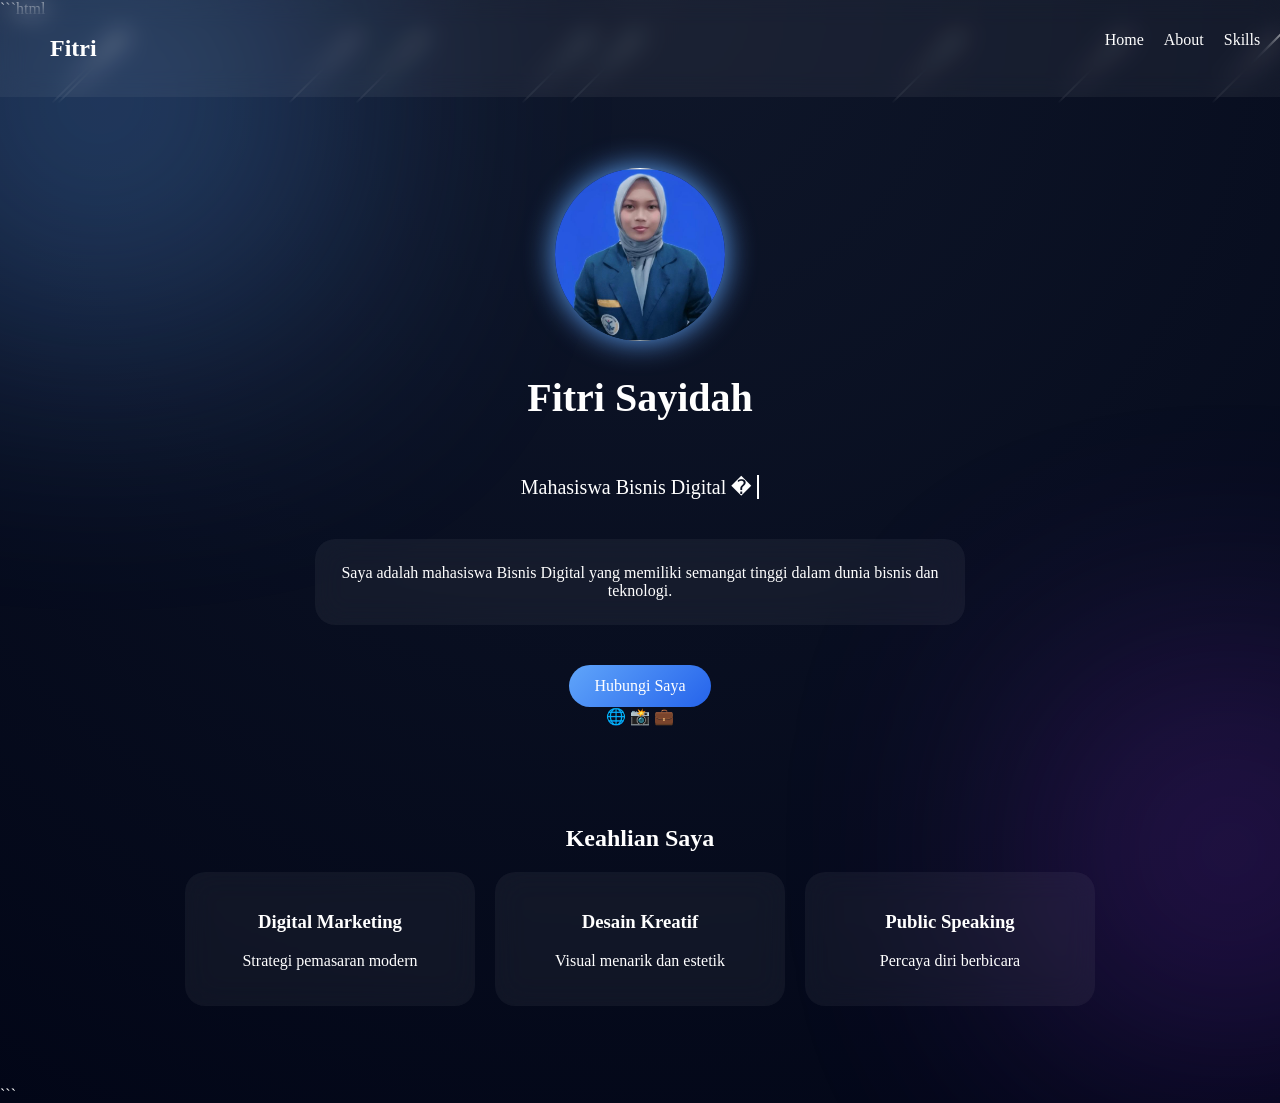
==== commit 1bfff1fb: "Update index.html" ====
--- a/index.html
+++ b/index.html
@@ -1 +1,281 @@
-<!DOCTYPE html> <html lang="id"> <head> <meta charset="UTF-8"> <title>Home - Fitri</title> <link rel="stylesheet" href="style.css"> <style> body { font-family: "Times New Roman", serif; background: radial-gradient(circle at top, #0f172a, #020617); overflow-x: hidden; color: white; } /* NAVBAR APPLE STYLE */ nav { position: fixed; width: 100%; top: 0; left: 0; padding: 15px 50px; display: flex; justify-content: space-between; align-items: center; background: rgba(255,255,255,0.05); backdrop-filter: blur(12px); z-index: 999; } nav h2 { font-size: 20px; letter-spacing: 2px; } nav ul { display: flex; gap: 20px; list-style: none; } nav a { color: white; text-decoration: none; transition: 0.3s; } nav a:hover { color: #60a5fa; } /* BINTANG */ .stars { position: fixed; width: 100%; height: 100%; pointer-events: none; } .star { position: absolute; width: 2px; height: 100px; background: linear-gradient(white, transparent); transform: rotate(45deg); animation: fall linear infinite; } @keyframes fall { 0% { transform: translateY(-100px) translateX(0) rotate(45deg); opacity:1;} 100% { transform: translateY(900px) translateX(300px) rotate(45deg); opacity:0;} } /* HERO */ .hero { text-align: center; padding-top: 150px; } .hero img { width: 170px; border-radius: 50%; border: 3px solid rgba(255,255,255,0.3); box-shadow: 0 0 30px rgba(96,165,250,0.8); transition: 0.4s; } .hero img:hover { transform: scale(1.05); } .hero h1 { margin-top: 20px; font-size: 42px; letter-spacing: 2px; } /* TEXT KETIK */ #typing { font-size: 20px; margin-top: 10px; border-right: 2px solid white; display: inline-block; padding-right: 5px; animation: blink 0.7s infinite; text-shadow: 0 0 10px #60a5fa; } @keyframes blink { 50% { border-color: transparent; } } /* DESKRIPSI GLASS */ .desc { max-width: 650px; margin: 30px auto; font-size: 17px; line-height: 1.8; background: rgba(255,255,255,0.05); padding: 30px; border-radius: 25px; backdrop-filter: blur(20px); box-shadow: 0 20px 50px rgba(0,0,0,0.5); transition: 0.4s; } .desc:hover { transform: translateY(-5px); } /* BUTTON */ .btn { display: inline-block; margin-top: 20px; padding: 12px 25px; border-radius: 30px; background: linear-gradient(135deg, #60a5fa, #2563eb); color: white; text-decoration: none; transition: 0.3s; } .btn:hover { transform: scale(1.1); } /* ANIMASI MASUK */ .fade-in { animation: fade 1.2s ease-in; } @keyframes fade { from { opacity:0; transform:translateY(40px);} to { opacity:1; transform:translateY(0);} } </style> </head> <body class="fade-in"> <!-- BINTANG --> <div class="stars" id="stars"></div> <nav> <h2>Fitri Sayidah</h2> <ul> <li><a href="index.html">Home</a></li> <li><a href="about.html">About</a></li> <li><a href="skills.html">Skills</a></li> <li><a href="contact.html">Contact</a></li> </ul> </nav> <section class="hero"> <img src="foto1.jpeg"> <h1>Fitri Sayidah</h1> <!-- TEXT KETIK --> <p id="typing"></p> <div class="desc"> Saya adalah mahasiswa Bisnis Digital yang memiliki semangat tinggi dalam dunia bisnis dan teknologi. Saya tertarik pada digital marketing, desain kreatif, serta pengembangan ide bisnis yang inovatif. Dengan kemampuan yang terus saya kembangkan, saya siap menciptakan solusi digital yang bermanfaat dan berdampak. </div> <a href="contact.html" class="btn">Hubungi Saya</a> </section> <!-- SCRIPT BINTANG --> <script> const starsContainer = document.getElementById("stars"); function createStar() { const star = document.createElement("div"); star.classList.add("star"); star.style.left = Math.random() * window.innerWidth + "px"; star.style.animationDuration = (Math.random() * 3 + 2) + "s"; star.style.height = (Math.random() * 80 + 50) + "px"; starsContainer.appendChild(star); setTimeout(() => { star.remove(); }, 5000); } setInterval(createStar, 200); </script> <!-- SCRIPT TYPING --> <script> const texts = [ "Mahasiswa Bisnis Digital 💻", "Kreatif & Inovatif 🎨", "Public Speaker 🎤", "Siap Berkarya 🚀" ]; let count = 0; let index = 0; let currentText = ""; let letter = ""; function type() { if (count === texts.length) { count = 0; } currentText = texts[count]; letter = currentText.slice(0, ++index); document.getElementById("typing").textContent = letter; if (letter.length === currentText.length) { setTimeout(() => { index = 0; count++; setTimeout(type, 300); }, 1500); } else { setTimeout(type, 60); } } type(); </script> </body> </html>
+```html
+<!DOCTYPE html>
+<html lang="id">
+<head>
+<meta charset="UTF-8">
+<title>Portfolio - Fitri Sayidah</title>
+
+<style>
+body {
+  font-family: "Times New Roman", serif;
+  margin: 0;
+  background: radial-gradient(circle at top, #0f172a, #020617);
+  color: white;
+  overflow-x: hidden;
+}
+
+/* BACKGROUND GLOW */
+body::before {
+  content: "";
+  position: fixed;
+  width: 600px;
+  height: 600px;
+  background: radial-gradient(circle, #60a5fa, transparent);
+  top: -200px;
+  left: -200px;
+  filter: blur(120px);
+  opacity: 0.4;
+  z-index: -1;
+}
+
+body::after {
+  content: "";
+  position: fixed;
+  width: 500px;
+  height: 500px;
+  background: radial-gradient(circle, #9333ea, transparent);
+  bottom: -200px;
+  right: -200px;
+  filter: blur(120px);
+  opacity: 0.3;
+  z-index: -1;
+}
+
+/* NAVBAR */
+nav {
+  position: fixed;
+  width: 100%;
+  top: 0;
+  padding: 15px 50px;
+  display: flex;
+  justify-content: space-between;
+  background: rgba(255,255,255,0.05);
+  backdrop-filter: blur(12px);
+  z-index: 999;
+}
+
+nav ul {
+  display: flex;
+  gap: 20px;
+  list-style: none;
+}
+
+nav a {
+  color: white;
+  text-decoration: none;
+}
+
+nav a:hover {
+  color: #60a5fa;
+}
+
+/* BINTANG */
+.stars {
+  position: fixed;
+  width: 100%;
+  height: 100%;
+  pointer-events: none;
+}
+
+.star {
+  position: absolute;
+  width: 2px;
+  height: 100px;
+  background: linear-gradient(white, transparent);
+  transform: rotate(45deg);
+  animation: fall linear infinite;
+}
+
+@keyframes fall {
+  0% { transform: translateY(-100px) translateX(0) rotate(45deg); opacity:1;}
+  100% { transform: translateY(900px) translateX(300px) rotate(45deg); opacity:0;}
+}
+
+/* HERO */
+.hero {
+  text-align: center;
+  padding-top: 150px;
+}
+
+.hero img {
+  width: 170px;
+  border-radius: 50%;
+  box-shadow: 0 0 30px #60a5fa;
+  animation: float 4s ease-in-out infinite;
+}
+
+@keyframes float {
+  50% { transform: translateY(-10px); }
+}
+
+.hero h1 {
+  font-size: 40px;
+}
+
+/* TYPING */
+#typing {
+  font-size: 20px;
+  border-right: 2px solid white;
+  display: inline-block;
+  padding-right: 5px;
+}
+
+/* DESKRIPSI */
+.desc {
+  max-width: 600px;
+  margin: 20px auto;
+  background: rgba(255,255,255,0.05);
+  padding: 25px;
+  border-radius: 20px;
+  backdrop-filter: blur(15px);
+  transition: 0.3s;
+}
+
+.desc:hover {
+  transform: scale(1.02);
+}
+
+/* BUTTON */
+.btn {
+  display: inline-block;
+  padding: 12px 25px;
+  background: linear-gradient(135deg, #60a5fa, #2563eb);
+  border-radius: 25px;
+  text-decoration: none;
+  color: white;
+  margin-top: 20px;
+}
+
+.btn:hover {
+  box-shadow: 0 0 20px #60a5fa;
+}
+
+/* SOCIAL */
+.social a {
+  margin: 10px;
+  font-size: 22px;
+}
+
+/* SECTION */
+.section {
+  padding: 80px 20px;
+  text-align: center;
+}
+
+.card-container {
+  display: flex;
+  justify-content: center;
+  gap: 20px;
+  flex-wrap: wrap;
+}
+
+.card {
+  width: 250px;
+  padding: 20px;
+  border-radius: 20px;
+  background: rgba(255,255,255,0.05);
+  backdrop-filter: blur(15px);
+  transition: 0.3s;
+}
+
+.card:hover {
+  transform: translateY(-10px);
+}
+</style>
+</head>
+
+<body>
+
+<div class="stars" id="stars"></div>
+
+<nav>
+  <h2>Fitri</h2>
+  <ul>
+    <li><a href="#">Home</a></li>
+    <li><a href="#">About</a></li>
+    <li><a href="#">Skills</a></li>
+    <li><a href="#">Contact</a></li>
+  </ul>
+</nav>
+
+<section class="hero">
+  <img src="foto1.jpeg">
+  <h1>Fitri Sayidah</h1>
+  <p id="typing"></p>
+
+  <div class="desc">
+    Saya adalah mahasiswa Bisnis Digital yang memiliki semangat tinggi dalam dunia bisnis dan teknologi.
+  </div>
+
+  <a href="#" class="btn">Hubungi Saya</a>
+
+  <div class="social">
+    🌐 📸 💼
+  </div>
+</section>
+
+<section class="section">
+  <h2>Keahlian Saya</h2>
+
+  <div class="card-container">
+    <div class="card">
+      <h3>Digital Marketing</h3>
+      <p>Strategi pemasaran modern</p>
+    </div>
+
+    <div class="card">
+      <h3>Desain Kreatif</h3>
+      <p>Visual menarik dan estetik</p>
+    </div>
+
+    <div class="card">
+      <h3>Public Speaking</h3>
+      <p>Percaya diri berbicara</p>
+    </div>
+  </div>
+</section>
+
+<script>
+// BINTANG
+const starsContainer = document.getElementById("stars");
+function createStar() {
+  const star = document.createElement("div");
+  star.classList.add("star");
+  star.style.left = Math.random() * window.innerWidth + "px";
+  star.style.animationDuration = (Math.random() * 3 + 2) + "s";
+  starsContainer.appendChild(star);
+  setTimeout(() => star.remove(), 5000);
+}
+setInterval(createStar, 200);
+
+// TYPING
+const texts = [
+  "Mahasiswa Bisnis Digital 💻",
+  "Kreatif & Inovatif 🎨",
+  "Public Speaker 🎤"
+];
+
+let i = 0, j = 0;
+function type() {
+  if (i < texts.length) {
+    if (j < texts[i].length) {
+      document.getElementById("typing").innerHTML += texts[i].charAt(j);
+      j++;
+      setTimeout(type, 70);
+    } else {
+      setTimeout(() => {
+        document.getElementById("typing").innerHTML = "";
+        j = 0;
+        i++;
+        if (i >= texts.length) i = 0;
+        type();
+      }, 1500);
+    }
+  }
+}
+type();
+</script>
+
+</body>
+</html>
+```
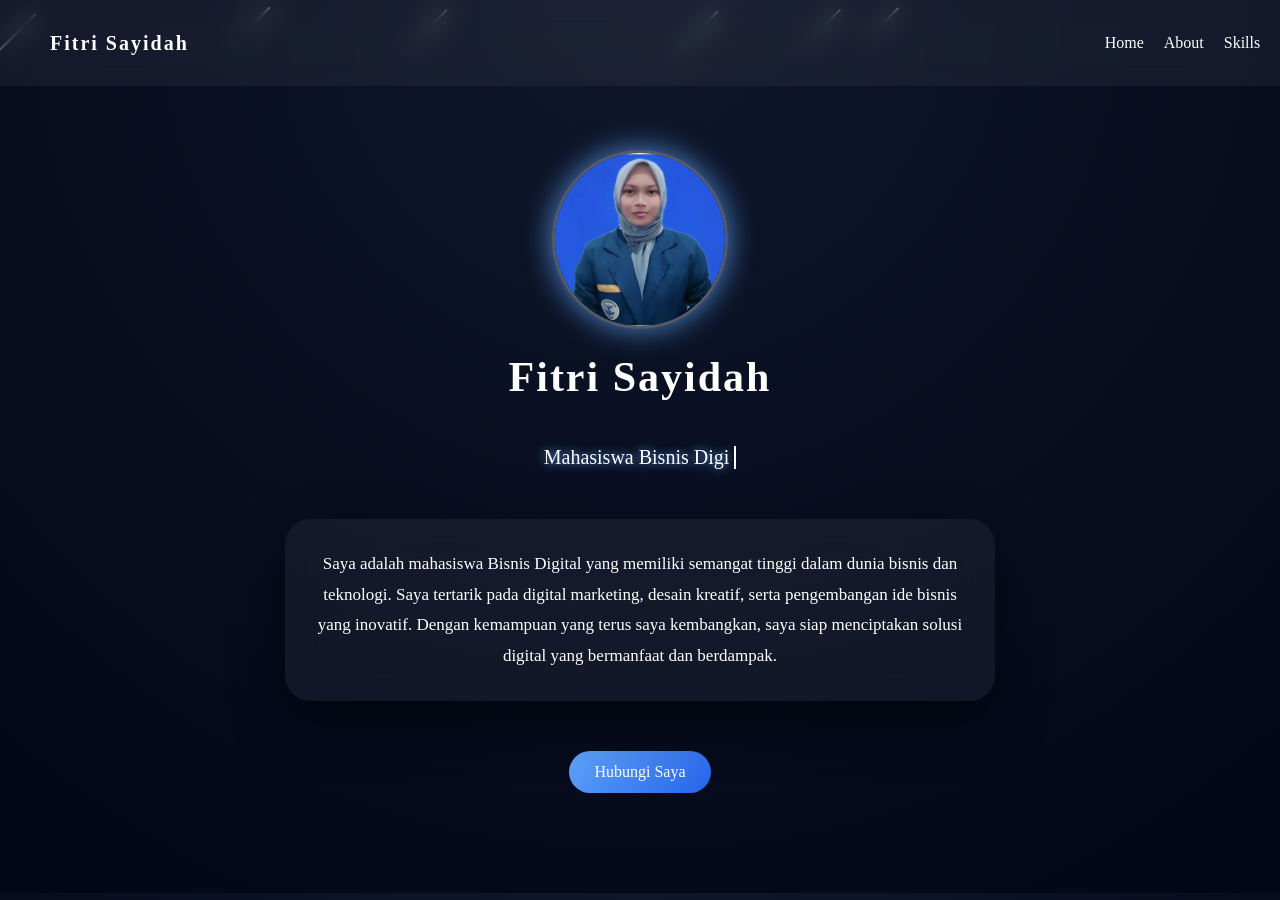
==== commit 5fd37374: "Update index.html" ====
--- a/index.html
+++ b/index.html
@@ -1,281 +1,3 @@
-```html
-<!DOCTYPE html>
-<html lang="id">
-<head>
-<meta charset="UTF-8">
-<title>Portfolio - Fitri Sayidah</title>
+<!DOCTYPE html> <html lang="id"> <head> <meta charset="UTF-8"> <title>Home - Fitri</title> <link rel="stylesheet" href="style.css"> <style> body { font-family: "Times New Roman", serif; background: radial-gradient(circle at top, #0f172a, #020617); overflow-x: hidden; color: white; } /* NAVBAR APPLE STYLE */ nav { position: fixed; width: 100%; top: 0; left: 0; padding: 15px 50px; display: flex; justify-content: space-between; align-items: center; background: rgba(255,255,255,0.05); backdrop-filter: blur(12px); z-index: 999; } nav h2 { font-size: 20px; letter-spacing: 2px; } nav ul { display: flex; gap: 20px; list-style: none; } nav a { color: white; text-decoration: none; transition: 0.3s; } nav a:hover { color: #60a5fa; } /* BINTANG */ .stars { position: fixed; width: 100%; height: 100%; pointer-events: none; } .star { position: absolute; width: 2px; height: 100px; background: linear-gradient(white, transparent); transform: rotate(45deg); animation: fall linear infinite; } @keyframes fall { 0% { transform: translateY(-100px) translateX(0) rotate(45deg); opacity:1;} 100% { transform: translateY(900px) translateX(300px) rotate(45deg); opacity:0;} } /* HERO */ .hero { text-align: center; padding-top: 150px; } .hero img { width: 170px; border-radius: 50%; border: 3px solid rgba(255,255,255,0.3); box-shadow: 0 0 30px rgba(96,165,250,0.8); transition: 0.4s; } .hero img:hover { transform: scale(1.05); } .hero h1 { margin-top: 20px; font-size: 42px; letter-spacing: 2px; } /* TEXT KETIK */ #typing { font-size: 20px; margin-top: 10px; border-right: 2px solid white; display: inline-block; padding-right: 5px; animation: blink 0.7s infinite; text-shadow: 0 0 10px #60a5fa; } @keyframes blink { 50% { border-color: transparent; } } /* DESKRIPSI GLASS */ .desc { max-width: 650px; margin: 30px auto; font-size: 17px; line-height: 1.8; background: rgba(255,255,255,0.05); padding: 30px; border-radius: 25px; backdrop-filter: blur(20px); box-shadow: 0 20px 50px rgba(0,0,0,0.5); transition: 0.4s; } .desc:hover { transform: translateY(-5px); } /* BUTTON */ .btn { display: inline-block; margin-top: 20px; padding: 12px 25px; border-radius: 30px; background: linear-gradient(135deg, #60a5fa, #2563eb); color: white; text-decoration: none; transition: 0.3s; } .btn:hover { transform: scale(1.1); } /* ANIMASI MASUK */ .fade-in { animation: fade 1.2s ease-in; } @keyframes fade { from { opacity:0; transform:translateY(40px);} to { opacity:1; transform:translateY(0);} } </style> </head> <body class="fade-in"> <!-- BINTANG --> <div class="stars" id="stars"></div> <nav> <h2>Fitri Sayidah</h2> <ul> <li><a href="index.html">Home</a></li> <li><a href="about.html">About</a></li> <li><a href="skills.html">Skills</a></li> <li><a href="contact.html">Contact</a></li> </ul> </nav> <section class="hero"> <img src="foto1.jpeg"> <h1>Fitri Sayidah</h1> <!-- TEXT KETIK --> <p id="typing"></p> <div class="desc"> Saya adalah mahasiswa Bisnis Digital yang memiliki semangat tinggi dalam dunia bisnis dan teknologi. Saya tertarik pada digital marketing, desain kreatif, serta pengembangan ide bisnis yang inovatif. Dengan kemampuan yang terus saya kembangkan, saya siap menciptakan solusi digital yang bermanfaat dan berdampak. </div> <a href="contact.html" class="btn">Hubungi Saya</a> </section> <!-- SCRIPT BINTANG --> <script> const starsContainer = document.getElementById("stars"); function createStar() { const star = document.createElement("div"); star.classList.add("star"); star.style.left = Math.random() * window.innerWidth + "px"; star.style.animationDuration = (Math.random() * 3 + 2) + "s"; star.style.height = (Math.random() * 80 + 50) + "px"; starsContainer.appendChild(star); setTimeout(() => { star.remove(); }, 5000); } setInterval(createStar, 200); </script> <!-- SCRIPT TYPING --> <script> const texts = [ "Mahasiswa Bisnis Digital 💻", "Kreatif & Inovatif 🎨", "Public Speaker 🎤", "Siap Berkarya 🚀" ]; let count = 0; let index = 0; let currentText = ""; let letter = ""; function type() { if (count === texts.length) { count = 0; } currentText = texts[count]; letter = currentText.slice(0, ++index); document.getElementById("typing").textContent = letter; if (letter.length === currentText.length) { setTimeout(() => { index = 0; count++; setTimeout(type, 300); }, 1500); } else { setTimeout(type, 60); } } type(); </script> </body> </html>
 
-<style>
-body {
-  font-family: "Times New Roman", serif;
-  margin: 0;
-  background: radial-gradient(circle at top, #0f172a, #020617);
-  color: white;
-  overflow-x: hidden;
-}
 
-/* BACKGROUND GLOW */
-body::before {
-  content: "";
-  position: fixed;
-  width: 600px;
-  height: 600px;
-  background: radial-gradient(circle, #60a5fa, transparent);
-  top: -200px;
-  left: -200px;
-  filter: blur(120px);
-  opacity: 0.4;
-  z-index: -1;
-}
-
-body::after {
-  content: "";
-  position: fixed;
-  width: 500px;
-  height: 500px;
-  background: radial-gradient(circle, #9333ea, transparent);
-  bottom: -200px;
-  right: -200px;
-  filter: blur(120px);
-  opacity: 0.3;
-  z-index: -1;
-}
-
-/* NAVBAR */
-nav {
-  position: fixed;
-  width: 100%;
-  top: 0;
-  padding: 15px 50px;
-  display: flex;
-  justify-content: space-between;
-  background: rgba(255,255,255,0.05);
-  backdrop-filter: blur(12px);
-  z-index: 999;
-}
-
-nav ul {
-  display: flex;
-  gap: 20px;
-  list-style: none;
-}
-
-nav a {
-  color: white;
-  text-decoration: none;
-}
-
-nav a:hover {
-  color: #60a5fa;
-}
-
-/* BINTANG */
-.stars {
-  position: fixed;
-  width: 100%;
-  height: 100%;
-  pointer-events: none;
-}
-
-.star {
-  position: absolute;
-  width: 2px;
-  height: 100px;
-  background: linear-gradient(white, transparent);
-  transform: rotate(45deg);
-  animation: fall linear infinite;
-}
-
-@keyframes fall {
-  0% { transform: translateY(-100px) translateX(0) rotate(45deg); opacity:1;}
-  100% { transform: translateY(900px) translateX(300px) rotate(45deg); opacity:0;}
-}
-
-/* HERO */
-.hero {
-  text-align: center;
-  padding-top: 150px;
-}
-
-.hero img {
-  width: 170px;
-  border-radius: 50%;
-  box-shadow: 0 0 30px #60a5fa;
-  animation: float 4s ease-in-out infinite;
-}
-
-@keyframes float {
-  50% { transform: translateY(-10px); }
-}
-
-.hero h1 {
-  font-size: 40px;
-}
-
-/* TYPING */
-#typing {
-  font-size: 20px;
-  border-right: 2px solid white;
-  display: inline-block;
-  padding-right: 5px;
-}
-
-/* DESKRIPSI */
-.desc {
-  max-width: 600px;
-  margin: 20px auto;
-  background: rgba(255,255,255,0.05);
-  padding: 25px;
-  border-radius: 20px;
-  backdrop-filter: blur(15px);
-  transition: 0.3s;
-}
-
-.desc:hover {
-  transform: scale(1.02);
-}
-
-/* BUTTON */
-.btn {
-  display: inline-block;
-  padding: 12px 25px;
-  background: linear-gradient(135deg, #60a5fa, #2563eb);
-  border-radius: 25px;
-  text-decoration: none;
-  color: white;
-  margin-top: 20px;
-}
-
-.btn:hover {
-  box-shadow: 0 0 20px #60a5fa;
-}
-
-/* SOCIAL */
-.social a {
-  margin: 10px;
-  font-size: 22px;
-}
-
-/* SECTION */
-.section {
-  padding: 80px 20px;
-  text-align: center;
-}
-
-.card-container {
-  display: flex;
-  justify-content: center;
-  gap: 20px;
-  flex-wrap: wrap;
-}
-
-.card {
-  width: 250px;
-  padding: 20px;
-  border-radius: 20px;
-  background: rgba(255,255,255,0.05);
-  backdrop-filter: blur(15px);
-  transition: 0.3s;
-}
-
-.card:hover {
-  transform: translateY(-10px);
-}
-</style>
-</head>
-
-<body>
-
-<div class="stars" id="stars"></div>
-
-<nav>
-  <h2>Fitri</h2>
-  <ul>
-    <li><a href="#">Home</a></li>
-    <li><a href="#">About</a></li>
-    <li><a href="#">Skills</a></li>
-    <li><a href="#">Contact</a></li>
-  </ul>
-</nav>
-
-<section class="hero">
-  <img src="foto1.jpeg">
-  <h1>Fitri Sayidah</h1>
-  <p id="typing"></p>
-
-  <div class="desc">
-    Saya adalah mahasiswa Bisnis Digital yang memiliki semangat tinggi dalam dunia bisnis dan teknologi.
-  </div>
-
-  <a href="#" class="btn">Hubungi Saya</a>
-
-  <div class="social">
-    🌐 📸 💼
-  </div>
-</section>
-
-<section class="section">
-  <h2>Keahlian Saya</h2>
-
-  <div class="card-container">
-    <div class="card">
-      <h3>Digital Marketing</h3>
-      <p>Strategi pemasaran modern</p>
-    </div>
-
-    <div class="card">
-      <h3>Desain Kreatif</h3>
-      <p>Visual menarik dan estetik</p>
-    </div>
-
-    <div class="card">
-      <h3>Public Speaking</h3>
-      <p>Percaya diri berbicara</p>
-    </div>
-  </div>
-</section>
-
-<script>
-// BINTANG
-const starsContainer = document.getElementById("stars");
-function createStar() {
-  const star = document.createElement("div");
-  star.classList.add("star");
-  star.style.left = Math.random() * window.innerWidth + "px";
-  star.style.animationDuration = (Math.random() * 3 + 2) + "s";
-  starsContainer.appendChild(star);
-  setTimeout(() => star.remove(), 5000);
-}
-setInterval(createStar, 200);
-
-// TYPING
-const texts = [
-  "Mahasiswa Bisnis Digital 💻",
-  "Kreatif & Inovatif 🎨",
-  "Public Speaker 🎤"
-];
-
-let i = 0, j = 0;
-function type() {
-  if (i < texts.length) {
-    if (j < texts[i].length) {
-      document.getElementById("typing").innerHTML += texts[i].charAt(j);
-      j++;
-      setTimeout(type, 70);
-    } else {
-      setTimeout(() => {
-        document.getElementById("typing").innerHTML = "";
-        j = 0;
-        i++;
-        if (i >= texts.length) i = 0;
-        type();
-      }, 1500);
-    }
-  }
-}
-type();
-</script>
-
-</body>
-</html>
-```
--- a/style.css
+++ b/style.css
@@ -0,0 +1,64 @@
+body {
+  margin: 0;
+  font-family: Arial;
+  background: #0f172a;
+  color: white;
+}
+
+/* NAVBAR */
+nav {
+  display: flex;
+  justify-content: space-between;
+  padding: 20px;
+  background: rgba(0,0,0,0.5);
+}
+
+nav ul {
+  display: flex;
+  gap: 20px;
+  list-style: none;
+}
+
+nav a {
+  color: white;
+  text-decoration: none;
+}
+
+nav a:hover {
+  color: #60a5fa;
+}
+
+/* HERO */
+.hero {
+  text-align: center;
+  padding: 100px;
+}
+
+.hero img {
+  width: 150px;
+  border-radius: 50%;
+}
+
+/* CARD */
+.card {
+  background: rgba(255,255,255,0.05);
+  padding: 20px;
+  margin: 10px;
+  border-radius: 10px;
+}
+
+/* ANIMASI HALAMAN */
+.fade-in {
+  animation: fade 0.8s ease-in;
+}
+
+@keyframes fade {
+  from {
+    opacity: 0;
+    transform: translateY(20px);
+  }
+  to {
+    opacity: 1;
+    transform: translateY(0);
+  }
+}
